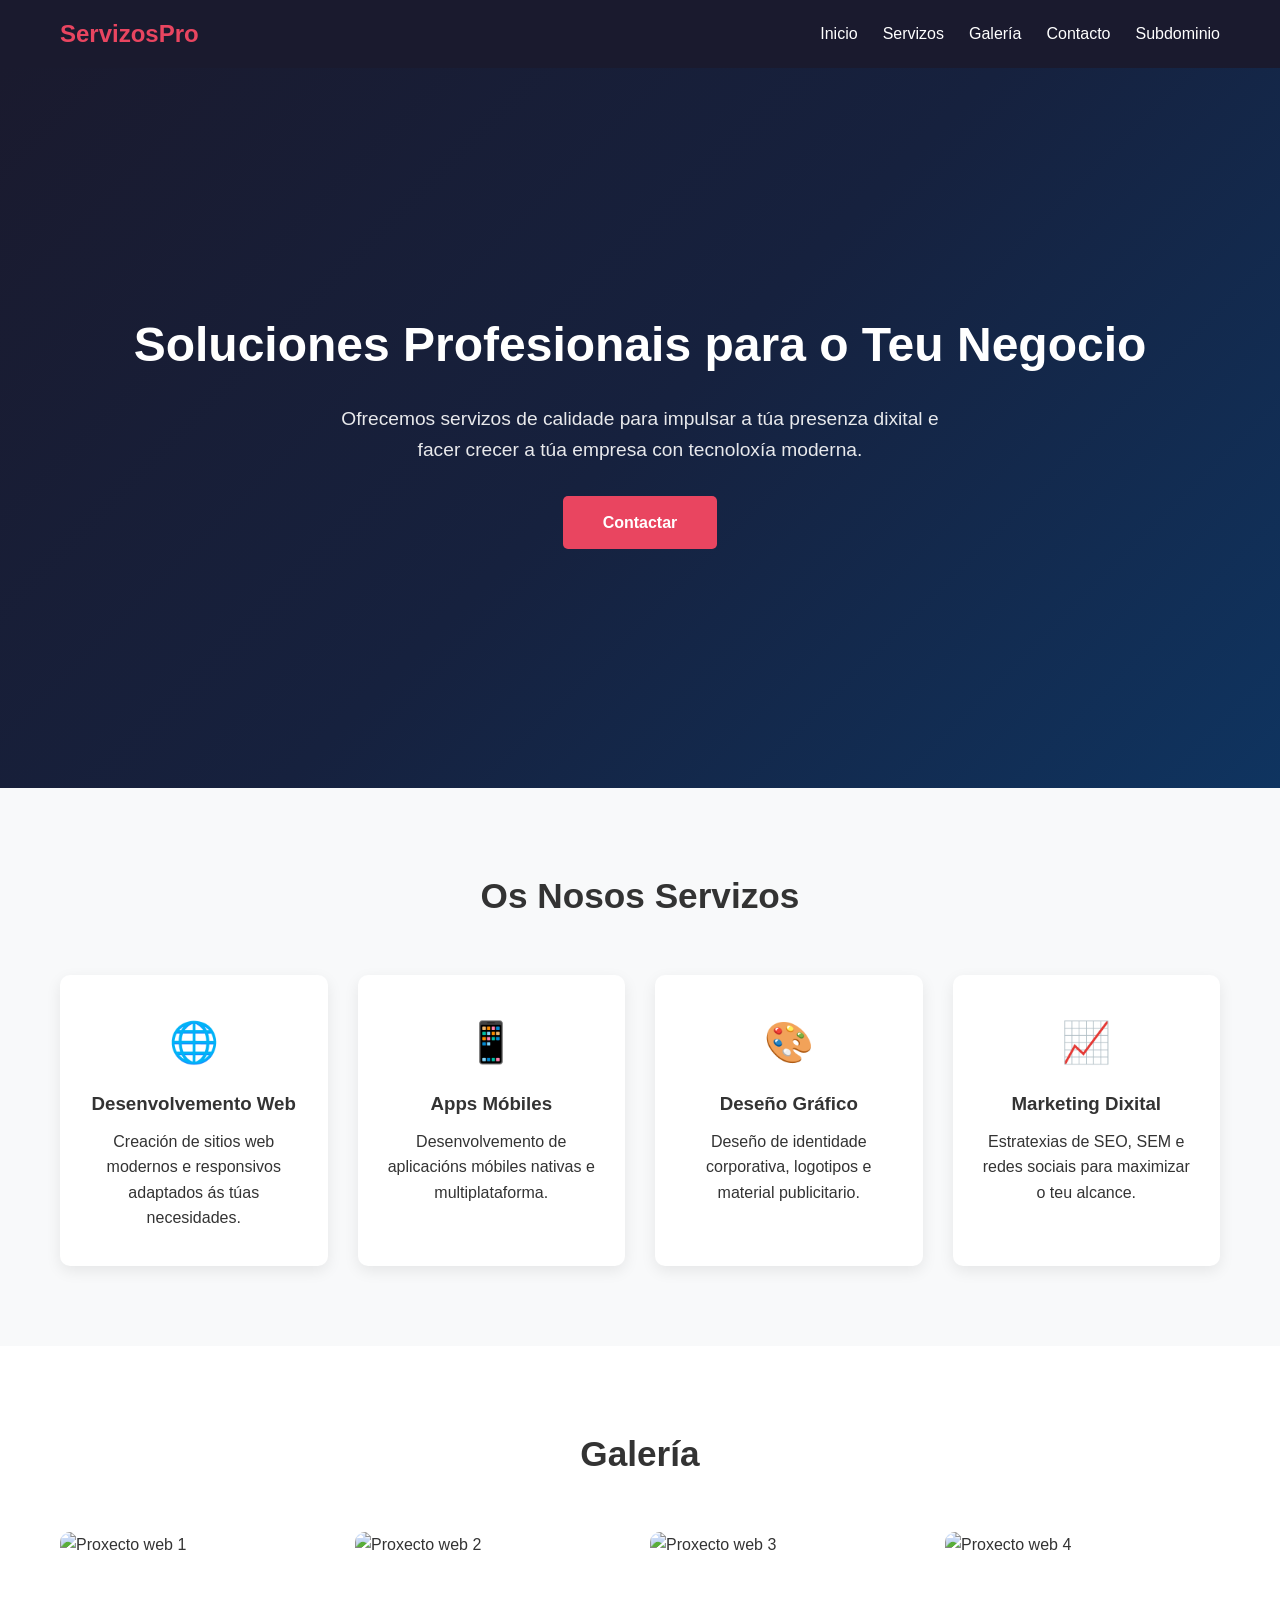
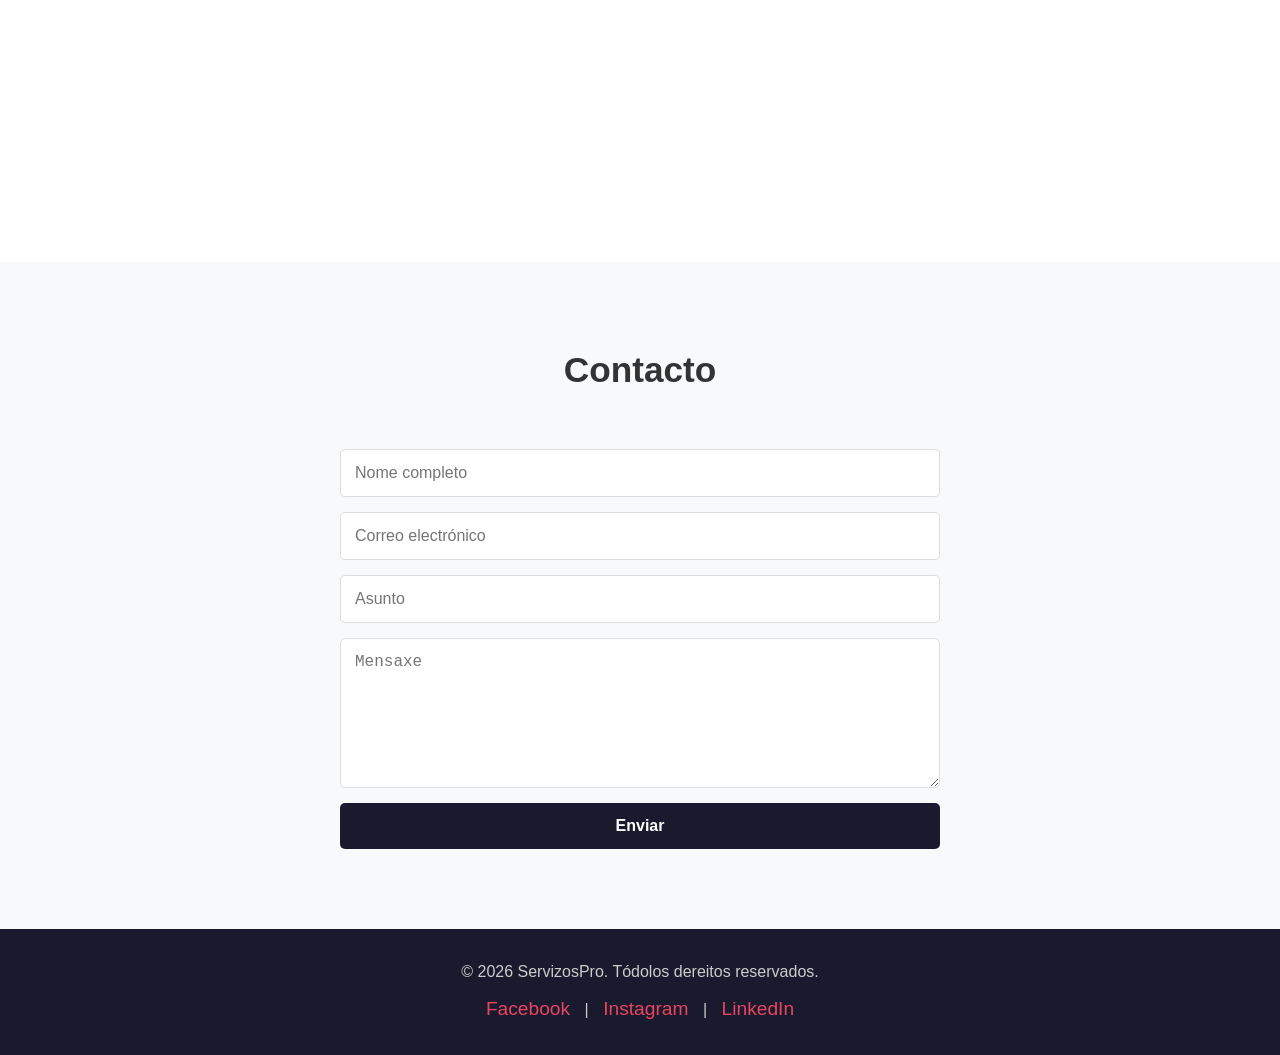
==== index.html @ 63e93c0b "dominio" ====
<!DOCTYPE html>
<html lang="gl">

<head>
  <meta charset="UTF-8">
  <meta name="viewport" content="width=device-width, initial-scale=1.0">
  <title>Inicio - Servizos Profesionais</title>
  <link rel="stylesheet" href="assets/css/style.css">
  <style>
    body {
      --nav-bg: #1a1a2e;
      --btn-bg: #1a1a2e;
      --footer-bg: #1a1a2e;
    }
  </style>
</head>

<body>
  <nav>
    <div class="container">
      <a href="index.html" class="logo">ServizosPro</a>
      <ul>
        <li><a href="index.html">Inicio</a></li>
        <li><a href="#servizos">Servizos</a></li>
        <li><a href="#galeria">Galería</a></li>
        <li><a href="#contacto">Contacto</a></li>
        <li><a href="subdominio.html">Subdominio</a></li>
      </ul>
    </div>
  </nav>

  <section class="hero">
    <div>
      <h1>Soluciones Profesionais para o Teu Negocio</h1>
      <p>Ofrecemos servizos de calidade para impulsar a túa presenza dixital e facer crecer a túa empresa con tecnoloxía
        moderna.</p>
      <a href="#contacto" class="btn">Contactar</a>
    </div>
  </section>

  <section class="services" id="servizos">
    <div class="container">
      <h2>Os Nosos Servizos</h2>
      <div class="services-grid">
        <div class="service-card">
          <div class="icon">🌐</div>
          <h3>Desenvolvemento Web</h3>
          <p>Creación de sitios web modernos e responsivos adaptados ás túas necesidades.</p>
        </div>
        <div class="service-card">
          <div class="icon">📱</div>
          <h3>Apps Móbiles</h3>
          <p>Desenvolvemento de aplicacións móbiles nativas e multiplataforma.</p>
        </div>
        <div class="service-card">
          <div class="icon">🎨</div>
          <h3>Deseño Gráfico</h3>
          <p>Deseño de identidade corporativa, logotipos e material publicitario.</p>
        </div>
        <div class="service-card">
          <div class="icon">📈</div>
          <h3>Marketing Dixital</h3>
          <p>Estratexias de SEO, SEM e redes sociais para maximizar o teu alcance.</p>
        </div>
      </div>
    </div>
  </section>

  <section class="gallery" id="galeria">
    <div class="container">
      <h2>Galería</h2>
      <div class="gallery-grid">
        <img src="https://picsum.photos/seed/web1/600/400" alt="Proxecto web 1" loading="lazy">
        <img src="https://picsum.photos/seed/web2/600/400" alt="Proxecto web 2" loading="lazy">
        <img src="https://picsum.photos/seed/web3/600/400" alt="Proxecto web 3" loading="lazy">
        <img src="https://picsum.photos/seed/web4/600/400" alt="Proxecto web 4" loading="lazy">
      </div>
    </div>
  </section>

  <section class="contact" id="contacto">
    <div class="container">
      <h2>Contacto</h2>
      <form>
        <input type="text" name="nome" placeholder="Nome completo" required>
        <input type="email" name="email" placeholder="Correo electrónico" required>
        <input type="text" name="asunto" placeholder="Asunto">
        <textarea name="mensaxe" placeholder="Mensaxe" required></textarea>
        <button type="submit">Enviar</button>
      </form>
    </div>
  </section>

  <footer>
    <div class="container">
      <p>&copy; 2026 ServizosPro. Tódolos dereitos reservados.</p>
      <div class="social">
        <a href="#">Facebook</a> | <a href="#">Instagram</a> | <a href="#">LinkedIn</a>
      </div>
    </div>
  </footer>
  <script src="assets/js/script.js"></script>
</body>

</html>
---- assets/css/style.css ----
* { margin: 0; padding: 0; box-sizing: border-box; }
body { font-family: 'Segoe UI', Tahoma, Geneva, Verdana, sans-serif; line-height: 1.6; color: #333; }
img { max-width: 100%; height: auto; display: block; }
.container { max-width: 1200px; margin: 0 auto; padding: 0 20px; }

nav {
  background: var(--nav-bg, #1a1a2e);
  padding: 15px 0;
  position: sticky;
  top: 0;
  z-index: 100;
}
nav .container { display: flex; justify-content: space-between; align-items: center; flex-wrap: wrap; }
nav .logo { color: #e94560; font-size: 1.5rem; font-weight: 700; text-decoration: none; }
nav ul { list-style: none; display: flex; gap: 25px; flex-wrap: wrap; }
nav a { color: #fff; text-decoration: none; transition: color 0.3s; }
nav a:hover { color: #e94560; }

.hero {
  background: var(--hero-bg, linear-gradient(135deg, #1a1a2e 0%, #16213e 50%, #0f3460 100%));
  color: #fff;
  text-align: center;
  padding: 120px 20px;
  display: flex;
  align-items: center;
  justify-content: center;
  min-height: 80vh;
}
.hero h1 { font-size: 3rem; margin-bottom: 20px; }
.hero p { font-size: 1.2rem; max-width: 600px; margin: 0 auto 30px; opacity: 0.9; }
.hero .btn {
  display: inline-block;
  padding: 14px 40px;
  background: #e94560;
  color: #fff;
  text-decoration: none;
  border-radius: 5px;
  font-weight: 600;
  transition: background 0.3s;
}
.hero .btn:hover { background: #c73650; }

.services { padding: 80px 0; background: #f8f9fa; }
.services h2 { text-align: center; font-size: 2.2rem; margin-bottom: 50px; }
.services-grid { display: grid; grid-template-columns: repeat(auto-fit, minmax(250px, 1fr)); gap: 30px; }
.service-card {
  background: #fff;
  padding: 35px 25px;
  border-radius: 10px;
  text-align: center;
  box-shadow: 0 5px 15px rgba(0,0,0,0.08);
  transition: transform 0.3s;
}
.service-card:hover { transform: translateY(-5px); }
.service-card .icon { font-size: 2.5rem; margin-bottom: 15px; }
.service-card h3 { margin-bottom: 10px; }

.gallery { padding: 80px 0; }
.gallery h2 { text-align: center; font-size: 2.2rem; margin-bottom: 50px; }
.gallery-grid { display: grid; grid-template-columns: repeat(auto-fit, minmax(250px, 1fr)); gap: 20px; }
.gallery-grid img {
  width: 100%;
  height: 250px;
  object-fit: cover;
  border-radius: 10px;
  transition: transform 0.3s, box-shadow 0.3s;
  cursor: pointer;
}
.gallery-grid img:hover { transform: scale(1.03); box-shadow: 0 10px 25px rgba(0,0,0,0.2); }

.contact { padding: 80px 0; background: #f8f9fa; }
.contact h2 { text-align: center; font-size: 2.2rem; margin-bottom: 50px; }
.contact form { max-width: 600px; margin: 0 auto; display: flex; flex-direction: column; gap: 15px; }
.contact input, .contact textarea {
  width: 100%;
  padding: 14px;
  border: 1px solid #ddd;
  border-radius: 5px;
  font-size: 1rem;
}
.contact textarea { min-height: 150px; resize: vertical; }
.contact button {
  padding: 14px;
  background: var(--btn-bg, #1a1a2e);
  color: #fff;
  border: none;
  border-radius: 5px;
  font-size: 1rem;
  font-weight: 600;
  cursor: pointer;
  transition: background 0.3s;
}
.contact button:hover { background: #e94560; }

footer {
  background: var(--footer-bg, #1a1a2e);
  color: #ccc;
  text-align: center;
  padding: 30px 20px;
}
footer a { color: #e94560; text-decoration: none; }
footer .social { margin-top: 10px; }
footer .social a { margin: 0 10px; font-size: 1.2rem; }

@media (max-width: 768px) {
  nav .container { flex-direction: column; gap: 10px; }
  nav ul { justify-content: center; gap: 15px; }
  .hero h1 { font-size: 2rem; }
  .hero p { font-size: 1rem; }
  .hero { padding: 80px 20px; min-height: 60vh; }
}
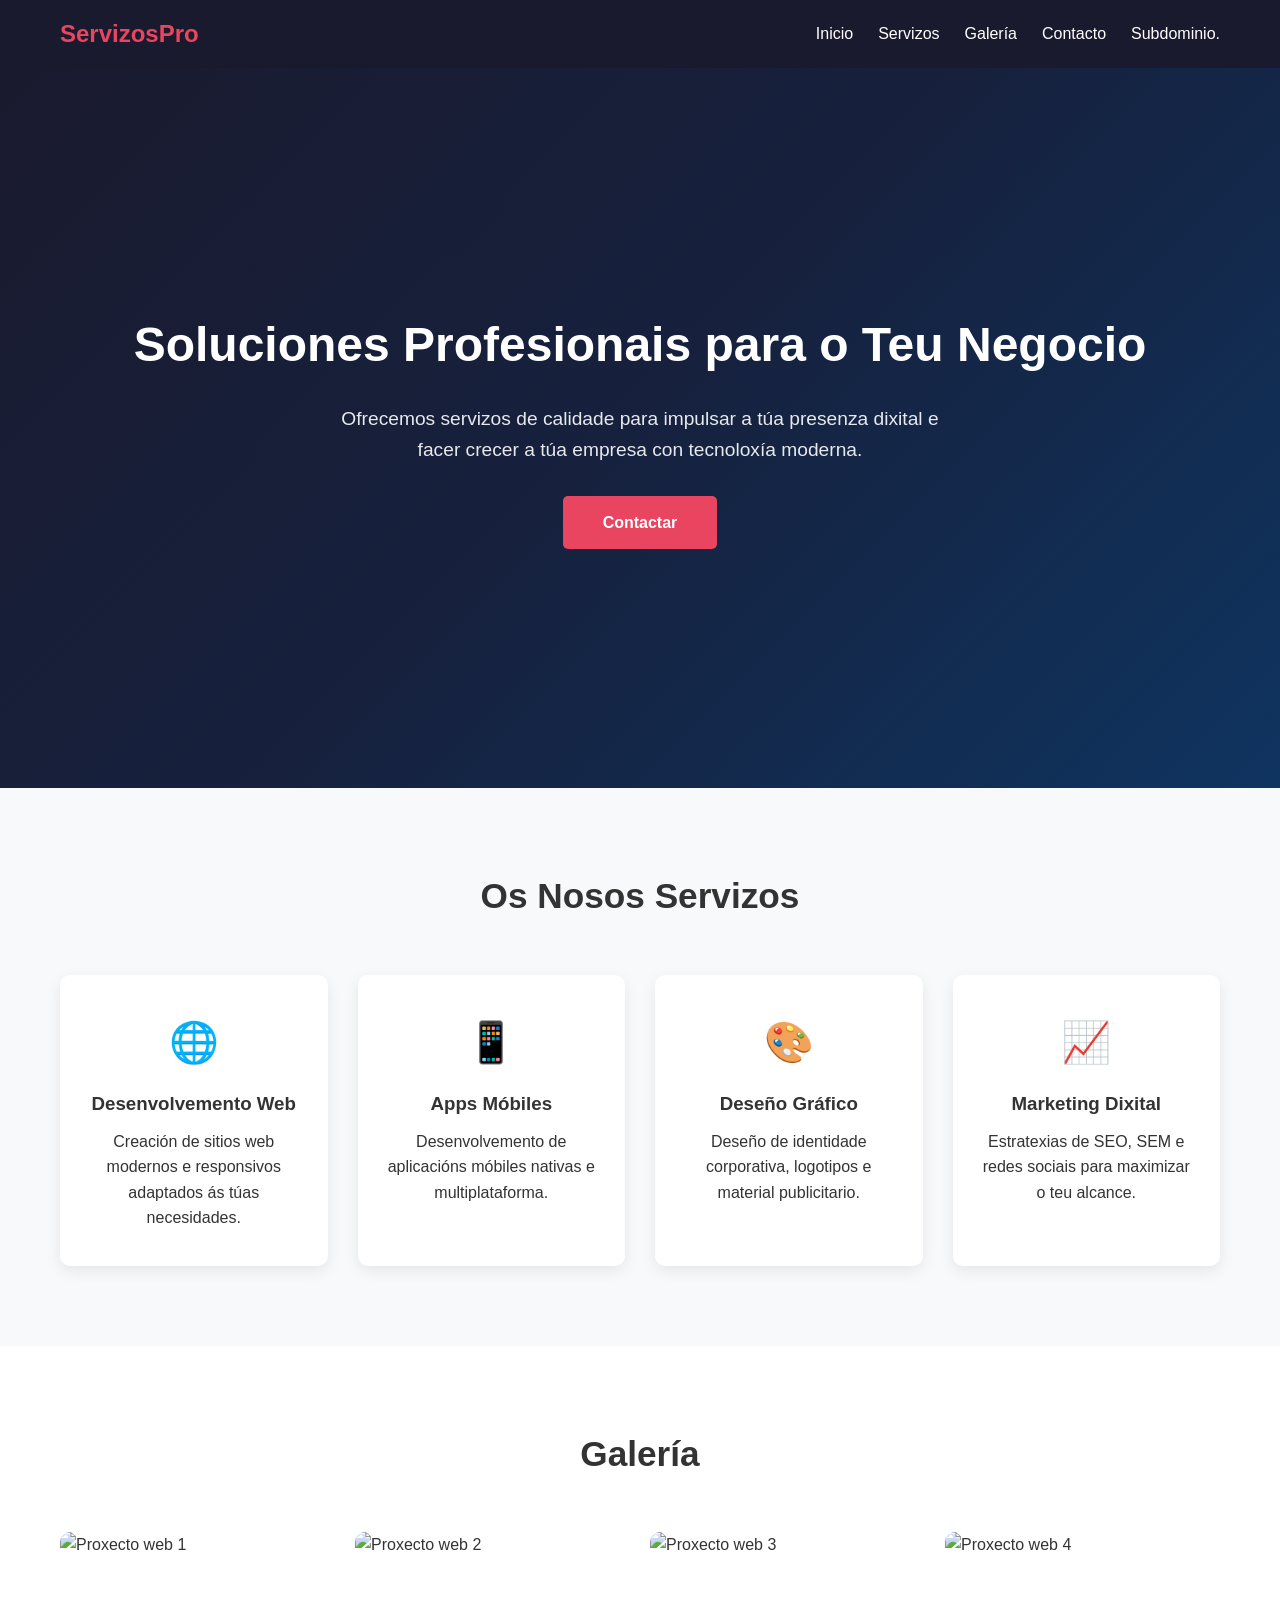
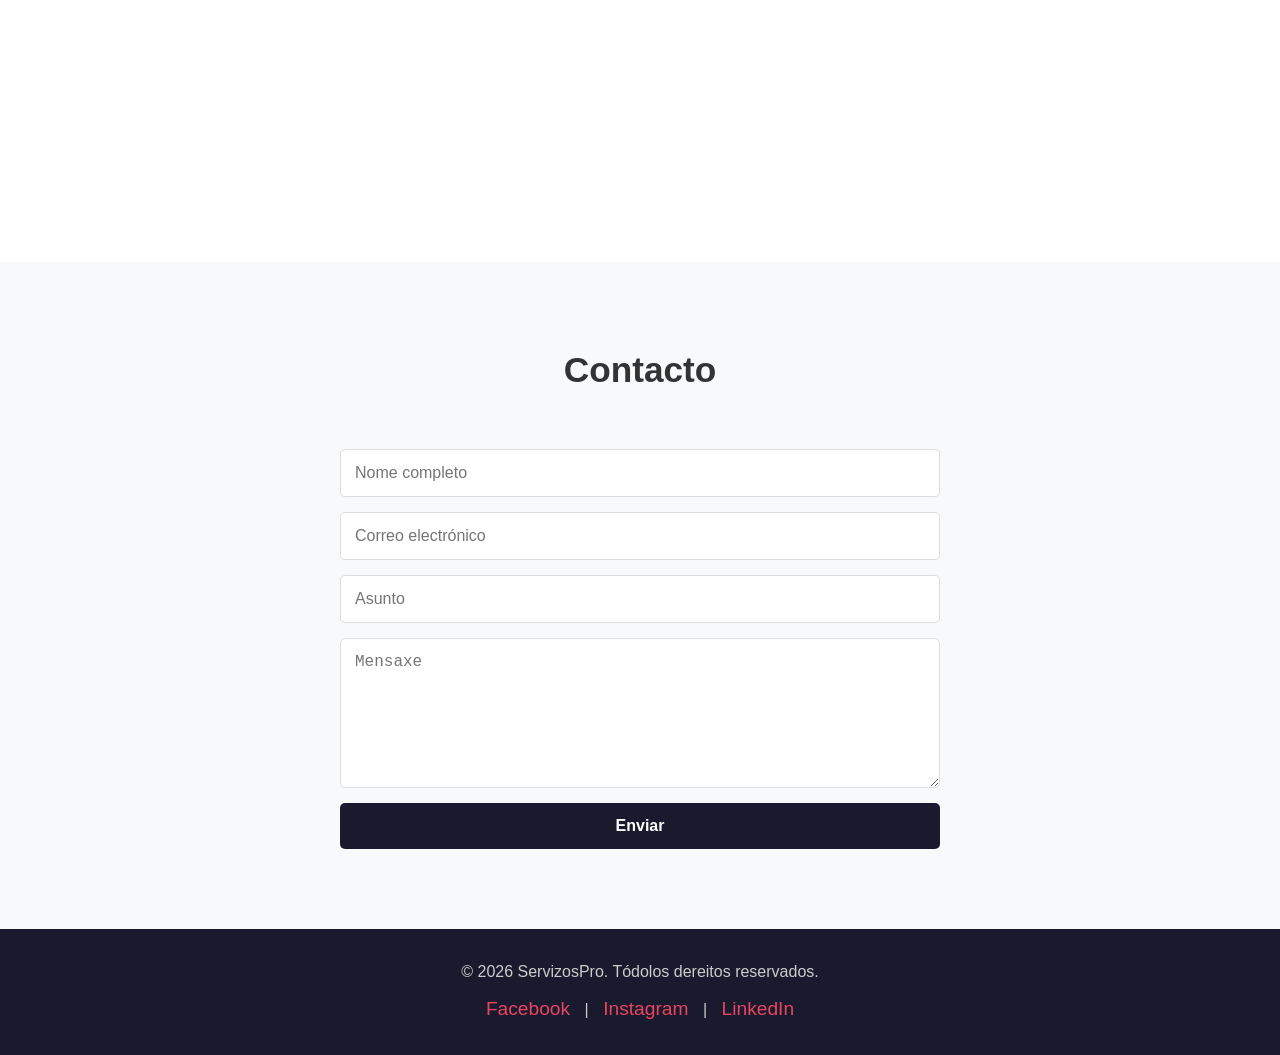
==== commit 37426c89: "dominio" ====
--- a/index.html
+++ b/index.html
@@ -24,7 +24,7 @@
         <li><a href="#servizos">Servizos</a></li>
         <li><a href="#galeria">Galería</a></li>
         <li><a href="#contacto">Contacto</a></li>
-        <li><a href="subdominio.html">Subdominio</a></li>
+        <li><a href="subdominio.html">Subdominio.</a></li>
       </ul>
     </div>
   </nav>
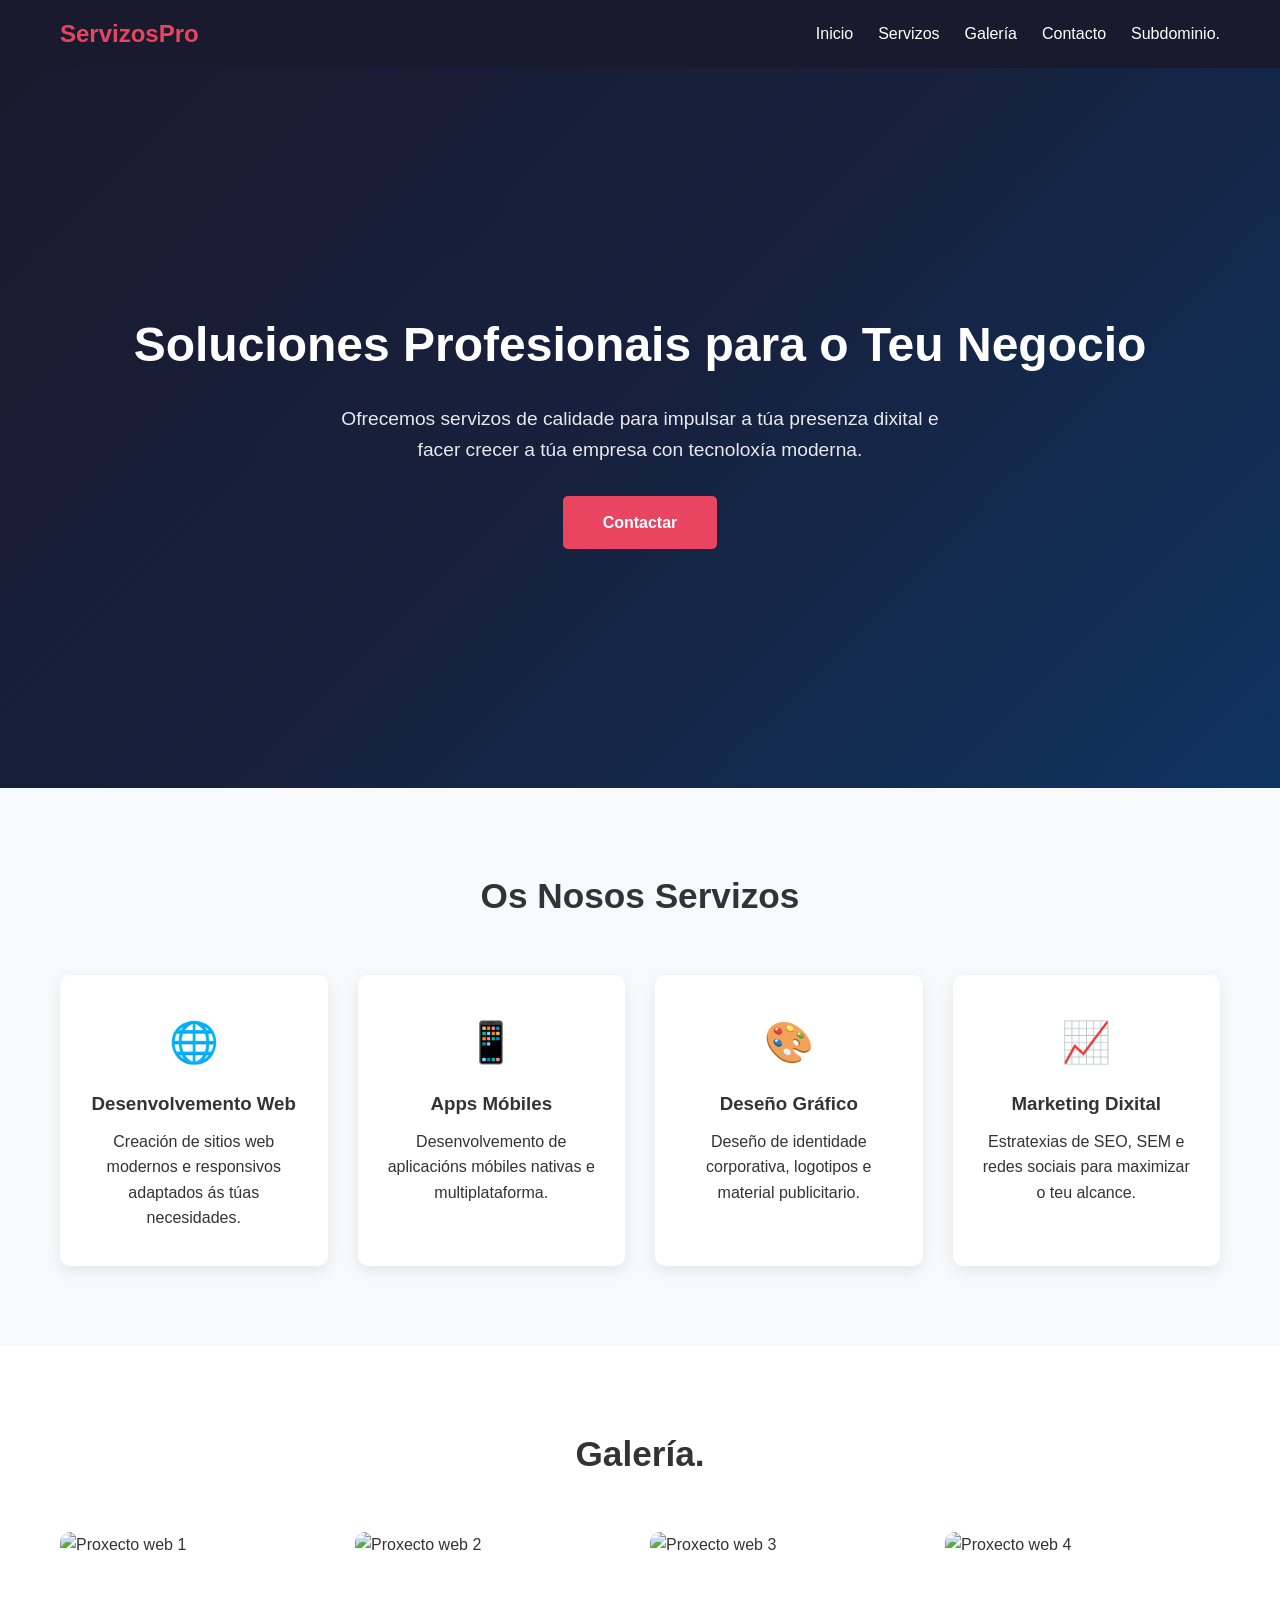
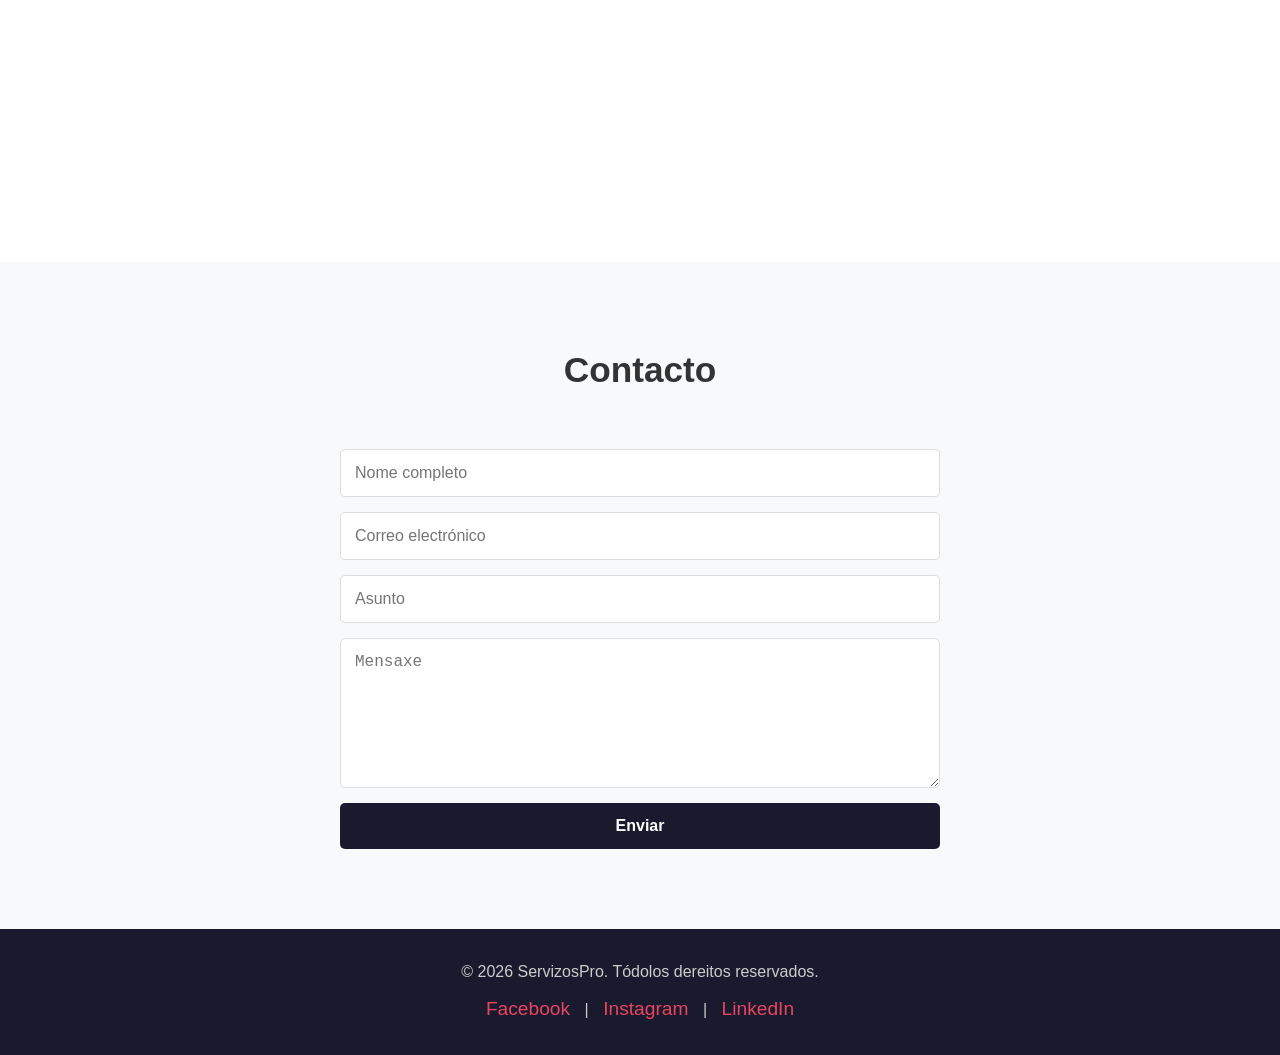
==== commit a28ce729: "dominio" ====
--- a/index.html
+++ b/index.html
@@ -68,7 +68,7 @@
 
   <section class="gallery" id="galeria">
     <div class="container">
-      <h2>Galería</h2>
+      <h2>Galería.</h2>
       <div class="gallery-grid">
         <img src="https://picsum.photos/seed/web1/600/400" alt="Proxecto web 1" loading="lazy">
         <img src="https://picsum.photos/seed/web2/600/400" alt="Proxecto web 2" loading="lazy">
@@ -78,7 +78,7 @@
     </div>
   </section>
 
-  <section class="contact" id="contacto">
+  <section class="contact" id="contacto.">
     <div class="container">
       <h2>Contacto</h2>
       <form>
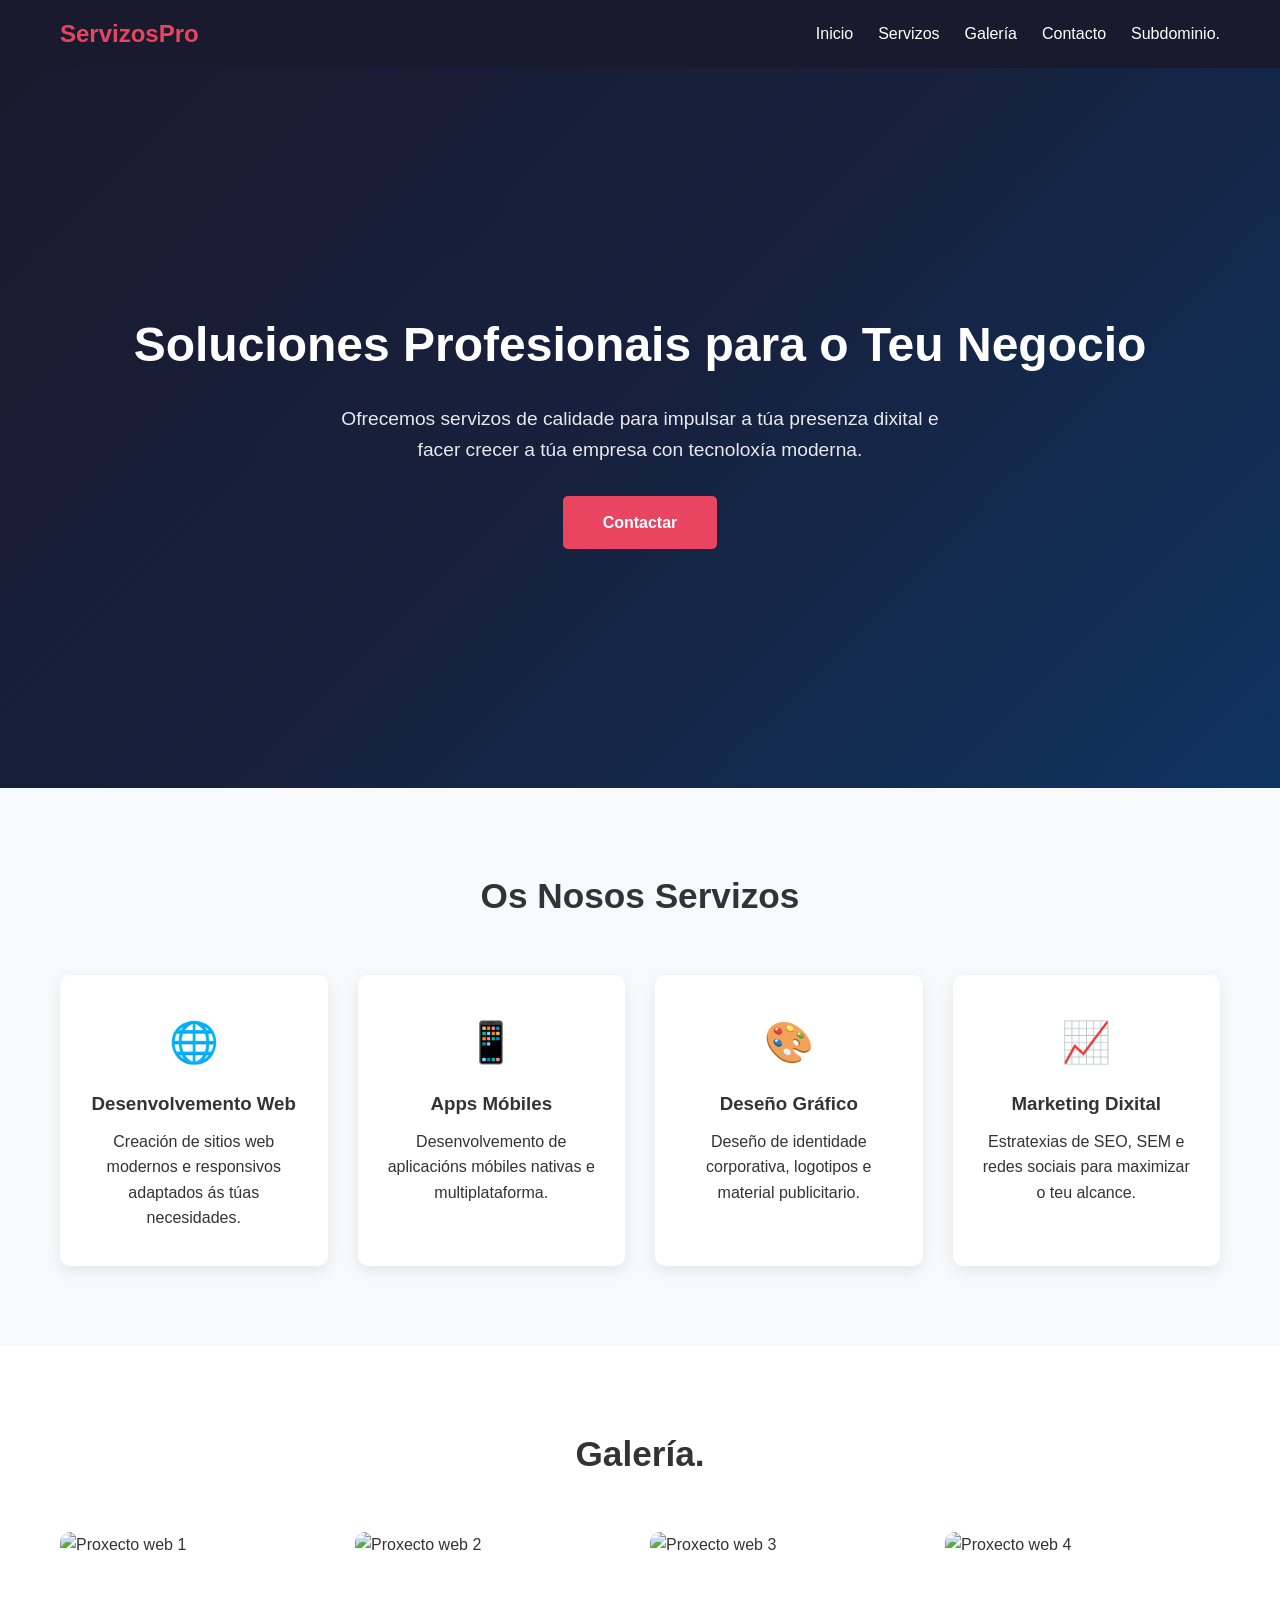
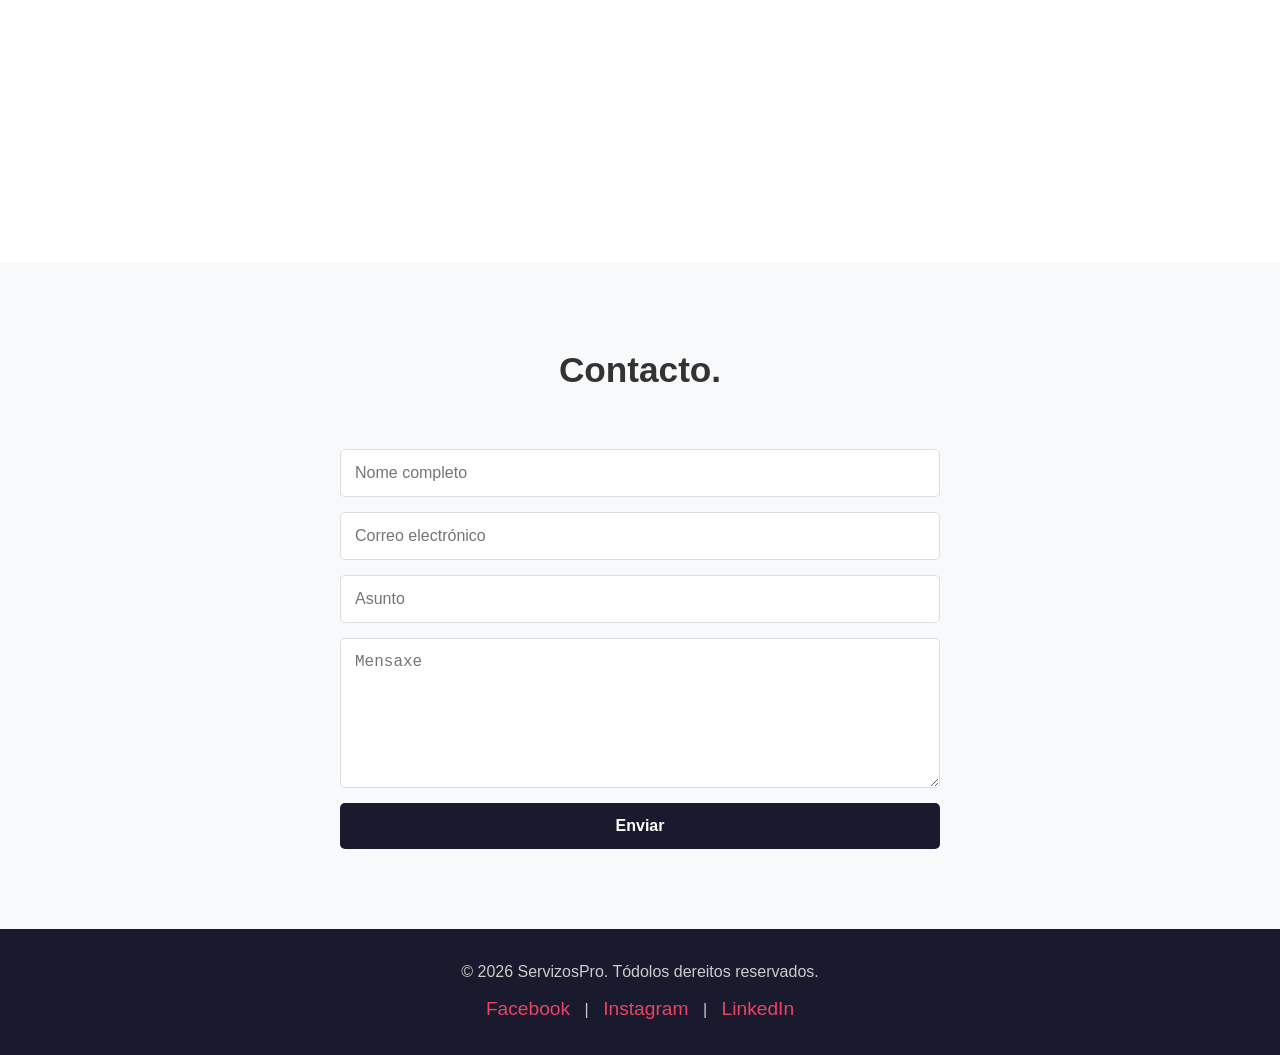
==== commit 5c2575e2: "test" ====
--- a/index.html
+++ b/index.html
@@ -80,7 +80,7 @@
 
   <section class="contact" id="contacto.">
     <div class="container">
-      <h2>Contacto</h2>
+      <h2>Contacto.</h2>
       <form>
         <input type="text" name="nome" placeholder="Nome completo" required>
         <input type="email" name="email" placeholder="Correo electrónico" required>
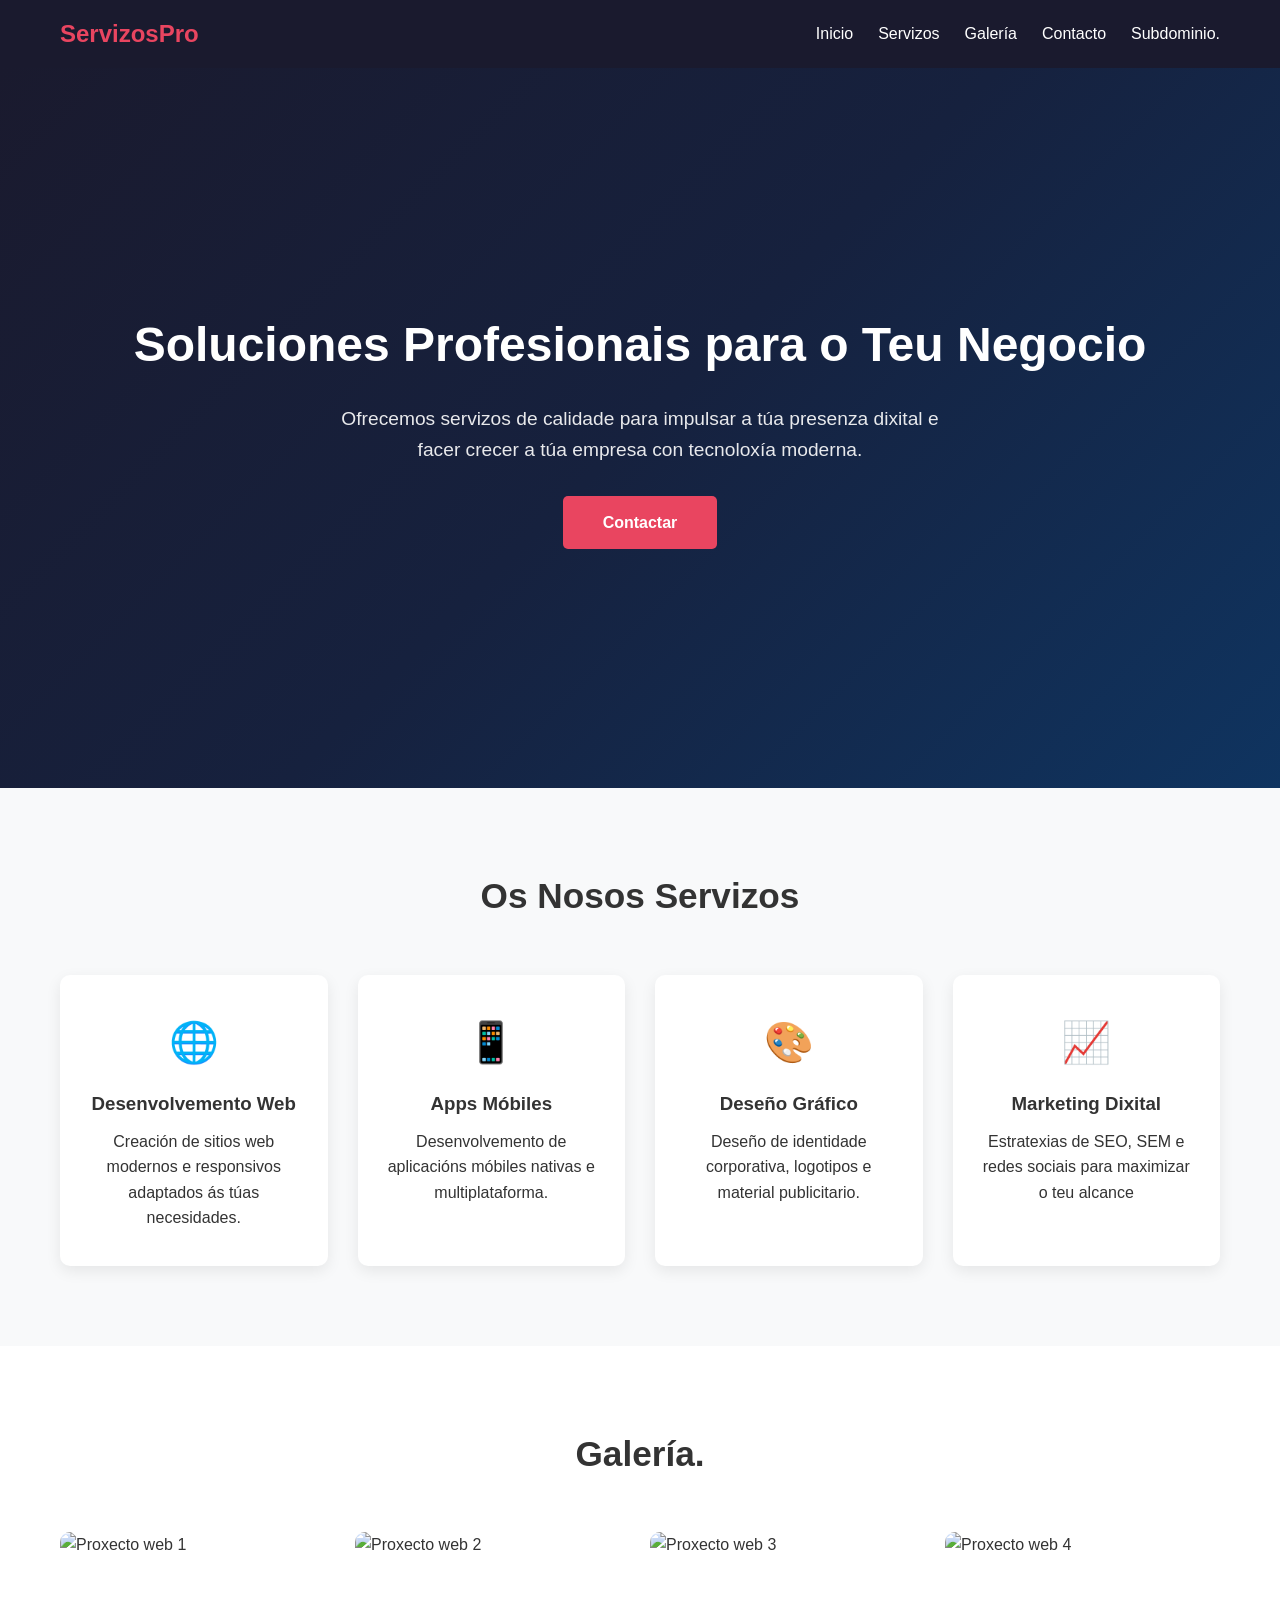
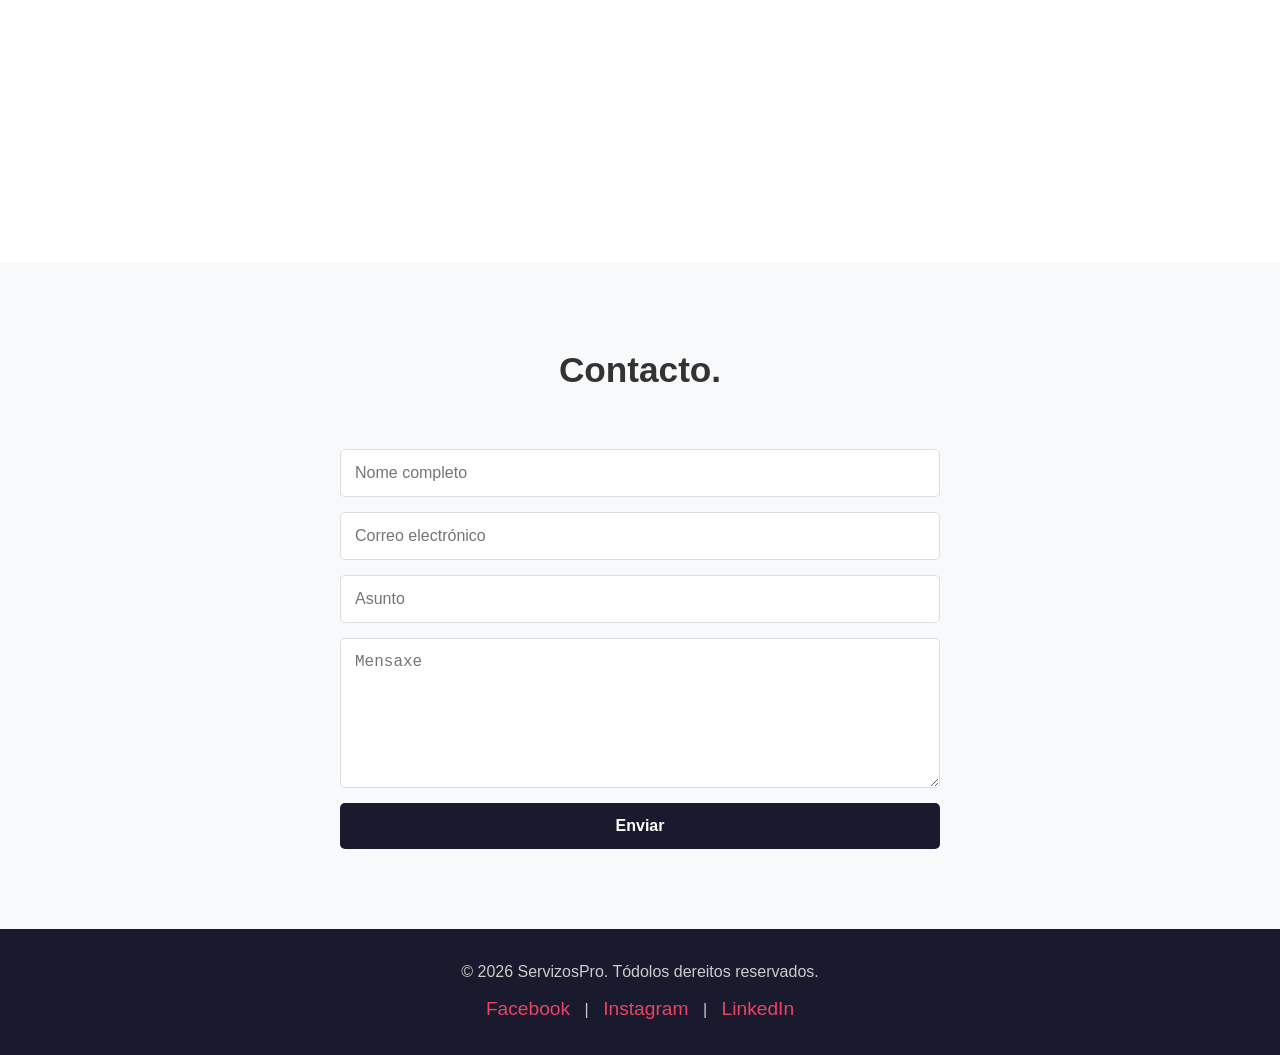
==== commit 79a1d59a: "test" ====
--- a/index.html
+++ b/index.html
@@ -60,7 +60,7 @@
         <div class="service-card">
           <div class="icon">📈</div>
           <h3>Marketing Dixital</h3>
-          <p>Estratexias de SEO, SEM e redes sociais para maximizar o teu alcance.</p>
+          <p>Estratexias de SEO, SEM e redes sociais para maximizar o teu alcance</p>
         </div>
       </div>
     </div>
